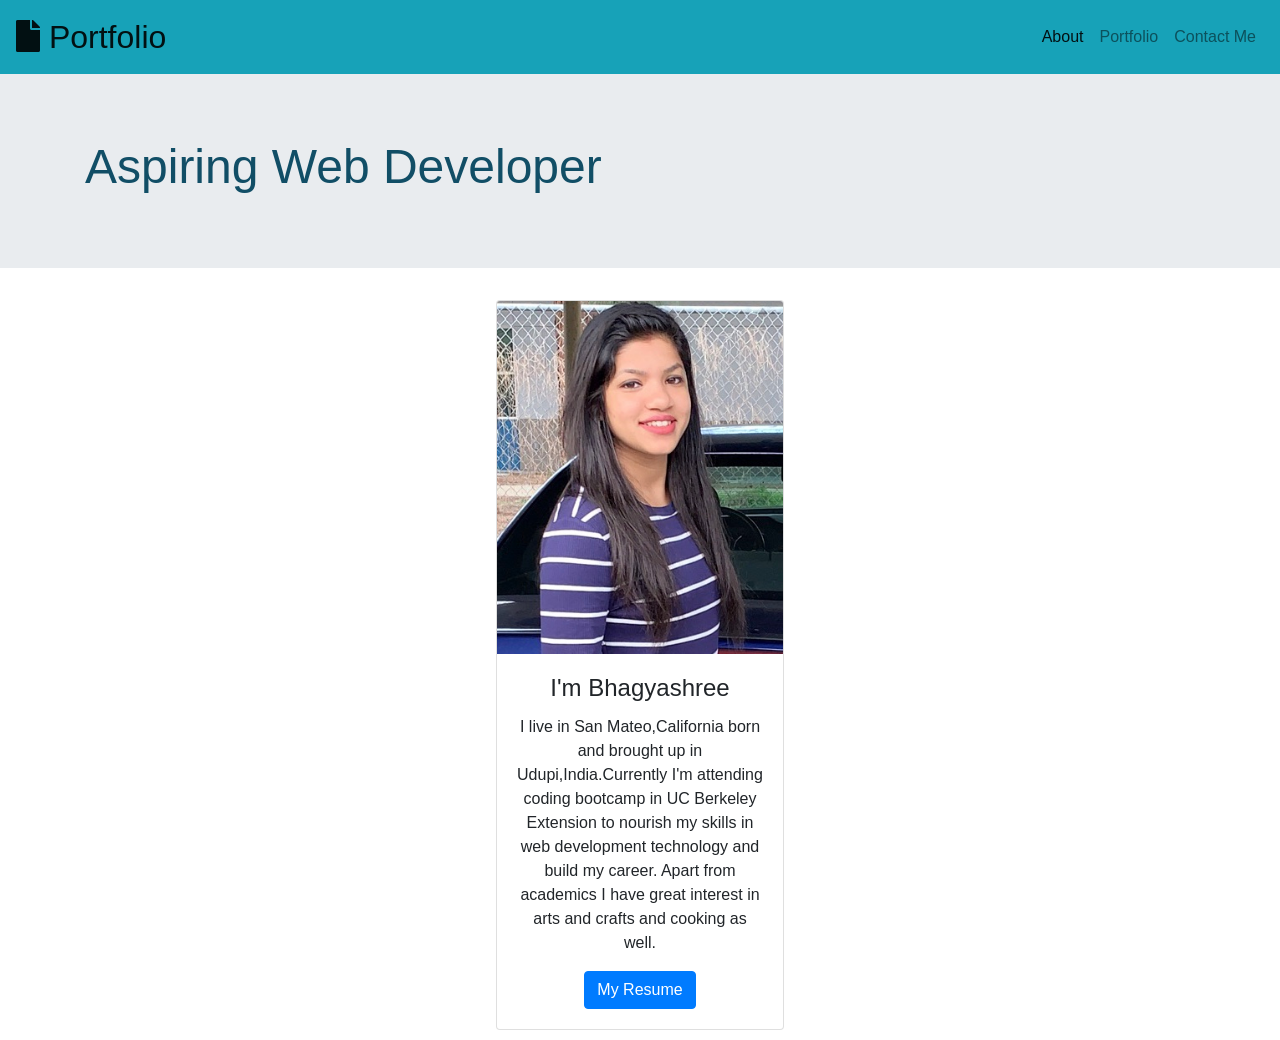
==== index.html @ 28992d3a "responsive porfolio project" ====
<!DOCTYPE html>
<html lang="en">

<head>
    <!-- Required meta tags -->
    <meta charset="UTF-8">
    <meta name="viewport" content="width=device-width, initial-scale=1.0">

    <!-- Bootstrap css link -->
    <link rel="stylesheet" href="https://stackpath.bootstrapcdn.com/bootstrap/4.5.0/css/bootstrap.min.css"
        integrity="sha384-9aIt2nRpC12Uk9gS9baDl411NQApFmC26EwAOH8WgZl5MYYxFfc+NcPb1dKGj7Sk" crossorigin="anonymous">
    <link rel="stylesheet" href="https://use.fontawesome.com/releases/v5.8.1/css/all.css"
        integrity="sha384-50oBUHEmvpQ+1lW4y57PTFmhCaXp0ML5d60M1M7uH2+nqUivzIebhndOJK28anvf" crossorigin="anonymous" />
    <link rel="stylesheet" href="style.css">

    <title>Responsive Portfolio</title>
</head>

<body
    style="background-image: url(https://images.unsplash.com/photo-1546743298-d5e465f2c294?ixlib=rb-1.2.1&ixid=eyJhcHBfaWQiOjEyMDd9&auto=format&fit=crop&w=668&q=80)">

    <!-- Nav Elements -->
    <nav class="navbar navbar-expand-lg navbar-light bg-info">
        <a style="font-size:xx-large ;" class="navbar-brand" href="index.html"> <i class="fas fa-file"></i>
            Portfolio
        </a>
        <button class="navbar-toggler" type="button" data-toggle="collapse" data-target="#navbarText"
            aria-controls="navbarText" aria-expanded="false" aria-label="Toggle navigation">
            <span class="navbar-toggler-icon"></span>
        </button>
        <div class="collapse navbar-collapse" id="navbarText">
            <ul class="navbar-nav ml-auto">
                <li class="nav-item active">
                    <a class="nav-link" href="index.html">About<span class="sr-only">(current)</span></a>
                </li>
                <li class="nav-item">
                    <a class="nav-link" href="porfolio.html">Portfolio</a>
                </li>
                <li class="nav-item">
                    <a class="nav-link" href="contact.html">Contact Me</a>
                </li>
            </ul>
        </div>
    </nav>

    <div class="jumbotron jumbotron-fluid"
        style="background-image: url(https://images.unsplash.com/photo-1476357471311-43c0db9fb2b4?ixlib=rb-1.2.1&ixid=eyJhcHBfaWQiOjEyMDd9&auto=format&fit=crop&w=750&q=80); background-size: 100%; background-position: center;">
        <div class="container justify-center">
            <h1 class="p-0"
                style="font-family: 'Satisfy', 'Lucida Sans', 'Lucida Sans Regular', 'Lucida Grande', 'Lucida Sans Unicode', Geneva, Verdana, sans-serif; color:rgb(17, 78, 102); font-size: 300%;">
                Aspiring Web
                Developer
            </h1>
        </div>
    </div>

    <div class="card" style="width: 18rem;">
        <img src="./img/IMG_1858.jpg" class="card-img-top" alt="...">
        <div class="card-body text-center">
            <h4 class="card-title">I'm Bhagyashree</h4>
            <p class="card-text">I live in San Mateo,California born and brought up in Udupi,India.Currently I'm
                attending coding bootcamp in UC Berkeley Extension to nourish my skills in web development
                technology and build my career.
                Apart from academics I have great interest in arts and crafts and cooking as well.</p>
            <a href="./assets/Bhagyashree.Resume..pdf" class="btn btn-primary">My Resume</a>
        </div>
    </div>


    <!-- <footer class="page-footer">
        <div class="footer-copyright text-center py-3">
            <a href="https://github.com/Bhagyashree9402"><i class="fab fa-github fa-3x"></i></a>
            <a href="https://www.linkedin.com/in/bhagyashree-acharya-547036112/"><i
                    class="fab fa-linkedin fa-3x"></i></a>
        </div>
    </footer> -->


    <!-- optional javascripts -->
    <script src="https://code.jquery.com/jquery-3.5.1.slim.min.js"
        integrity="sha384-DfXdz2htPH0lsSSs5nCTpuj/zy4C+OGpamoFVy38MVBnE+IbbVYUew+OrCXaRkfj"
        crossorigin="anonymous"></script>
    <script src="https://cdn.jsdelivr.net/npm/popper.js@1.16.0/dist/umd/popper.min.js"
        integrity="sha384-Q6E9RHvbIyZFJoft+2mJbHaEWldlvI9IOYy5n3zV9zzTtmI3UksdQRVvoxMfooAo"
        crossorigin="anonymous"></script>
    <script src="https://stackpath.bootstrapcdn.com/bootstrap/4.5.0/js/bootstrap.min.js"
        integrity="sha384-OgVRvuATP1z7JjHLkuOU7Xw704+h835Lr+6QL9UvYjZE3Ipu6Tp75j7Bh/kR0JKI"
        crossorigin="anonymous"></script>
</body>

</html>
---- style.css ----
.img-fluid{
    width: 170px;
    height: 170px;
}

footer {
    position:relative;
    bottom: 0;
    width: 100%;
    height: 88px;
    clear:both;
    background-color: rgb(37, 133, 146);
    padding-top:10px;
    padding-bottom: 20px;
} 

.card {
    margin: 0 auto; /* Added */
    float: none; /* Added */
    margin-bottom: 10px; /* Added */
}

/* .container { */
    /* remember to set a width */
    /* margin-right: auto;
    margin-left: auto; */
    
        /* margin: 10px auto;
        display:flex;
        justify-content: center; align horizontal
} */
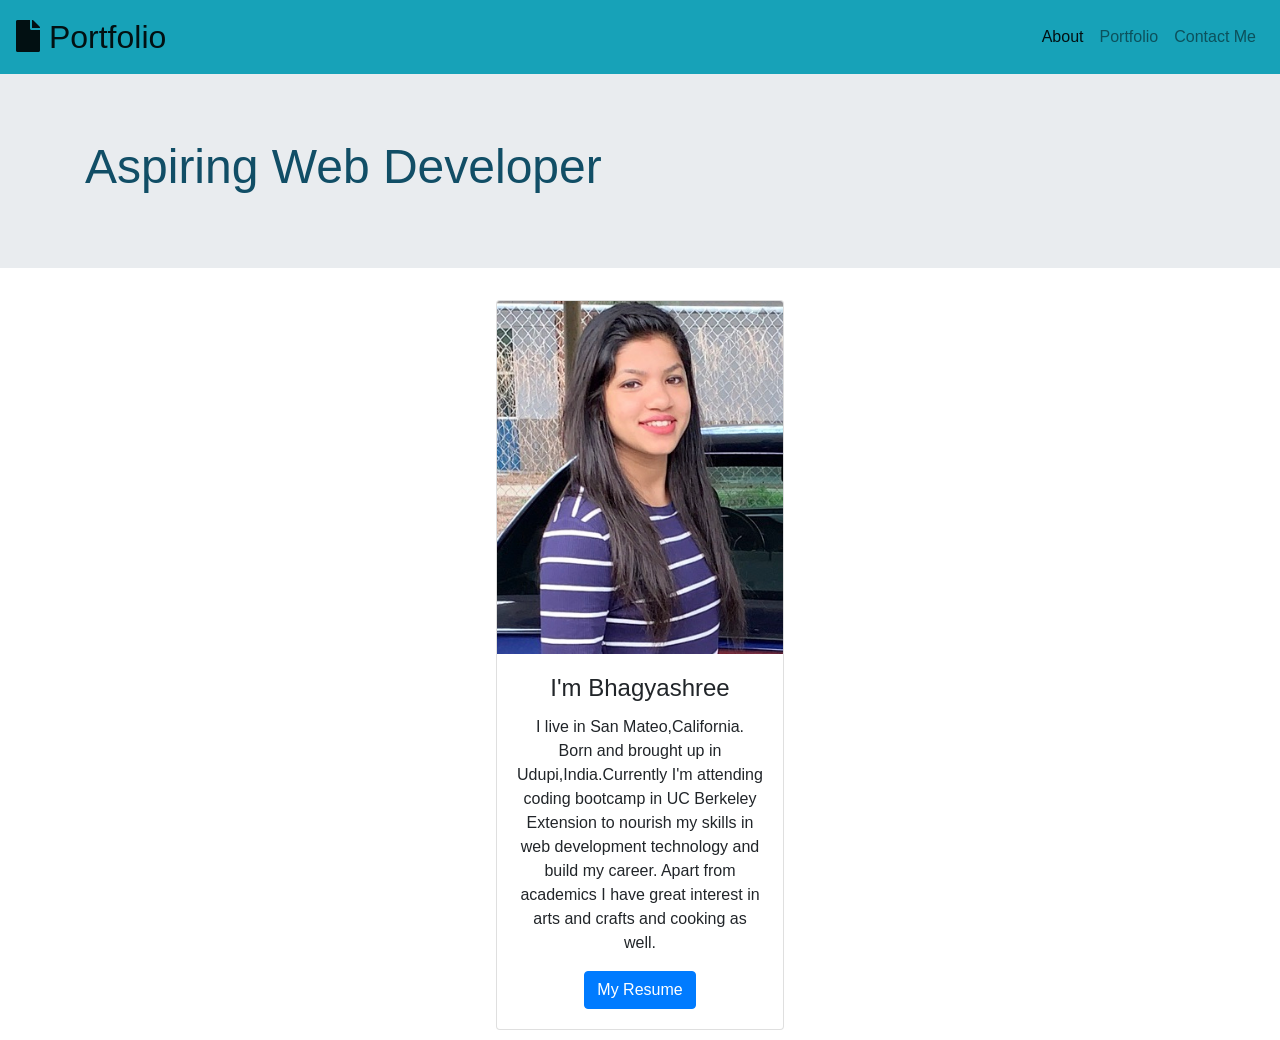
==== commit c954e8b1: "corrected some mistakes" ====
--- a/index.html
+++ b/index.html
@@ -58,7 +58,7 @@
         <img src="./img/IMG_1858.jpg" class="card-img-top" alt="...">
         <div class="card-body text-center">
             <h4 class="card-title">I'm Bhagyashree</h4>
-            <p class="card-text">I live in San Mateo,California born and brought up in Udupi,India.Currently I'm
+            <p class="card-text">I live in San Mateo,California. Born and brought up in Udupi,India.Currently I'm
                 attending coding bootcamp in UC Berkeley Extension to nourish my skills in web development
                 technology and build my career.
                 Apart from academics I have great interest in arts and crafts and cooking as well.</p>
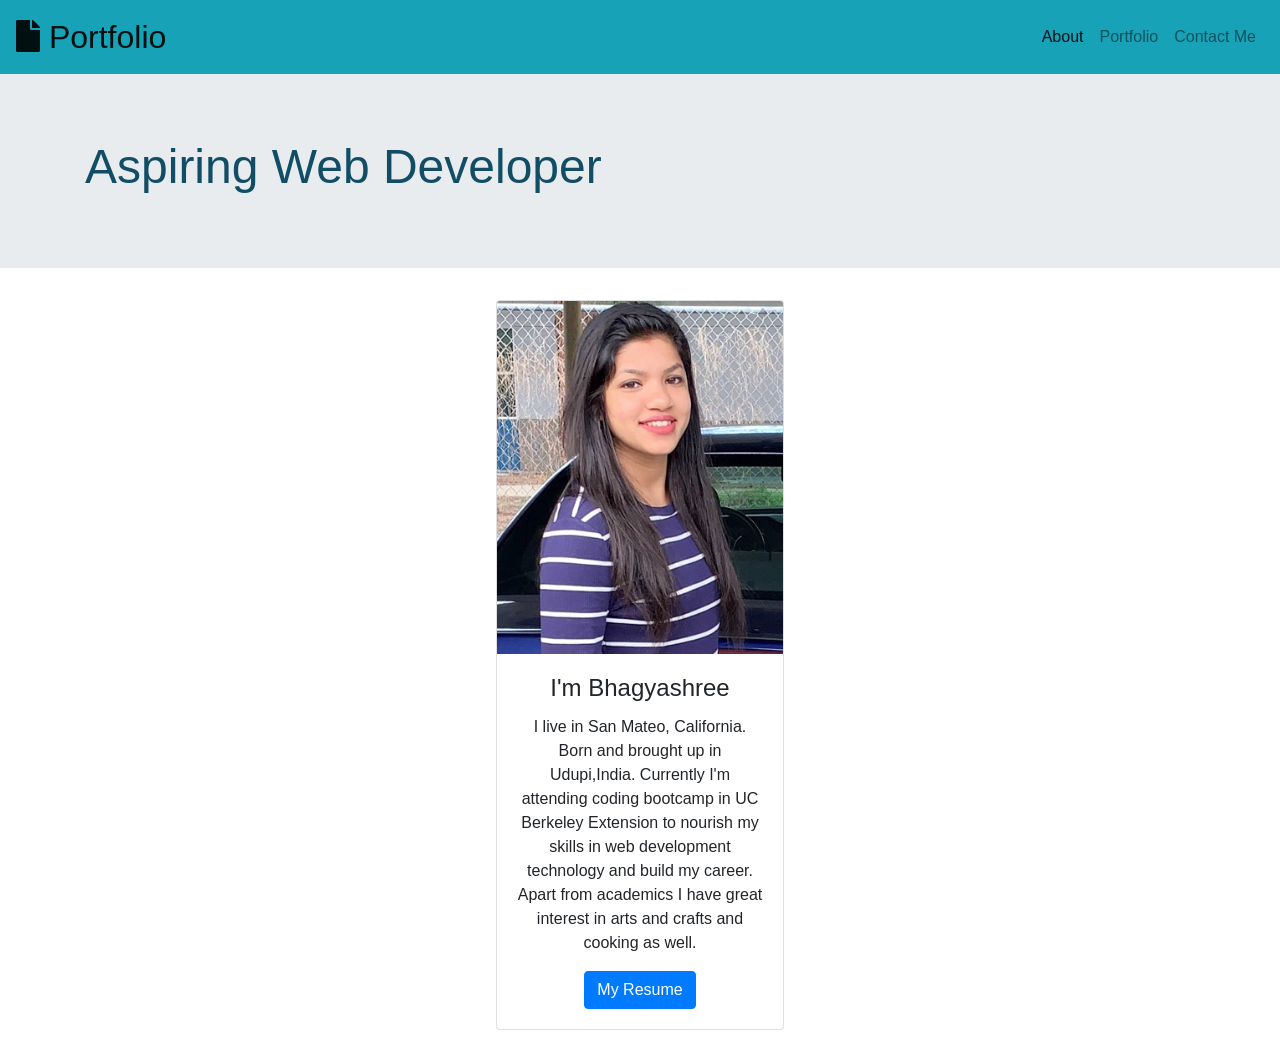
==== commit 0d413c14: "made minor changes" ====
--- a/index.html
+++ b/index.html
@@ -58,7 +58,7 @@
         <img src="./img/IMG_1858.jpg" class="card-img-top" alt="...">
         <div class="card-body text-center">
             <h4 class="card-title">I'm Bhagyashree</h4>
-            <p class="card-text">I live in San Mateo,California. Born and brought up in Udupi,India.Currently I'm
+            <p class="card-text">I live in San Mateo, California. Born and brought up in Udupi,India. Currently I'm
                 attending coding bootcamp in UC Berkeley Extension to nourish my skills in web development
                 technology and build my career.
                 Apart from academics I have great interest in arts and crafts and cooking as well.</p>
